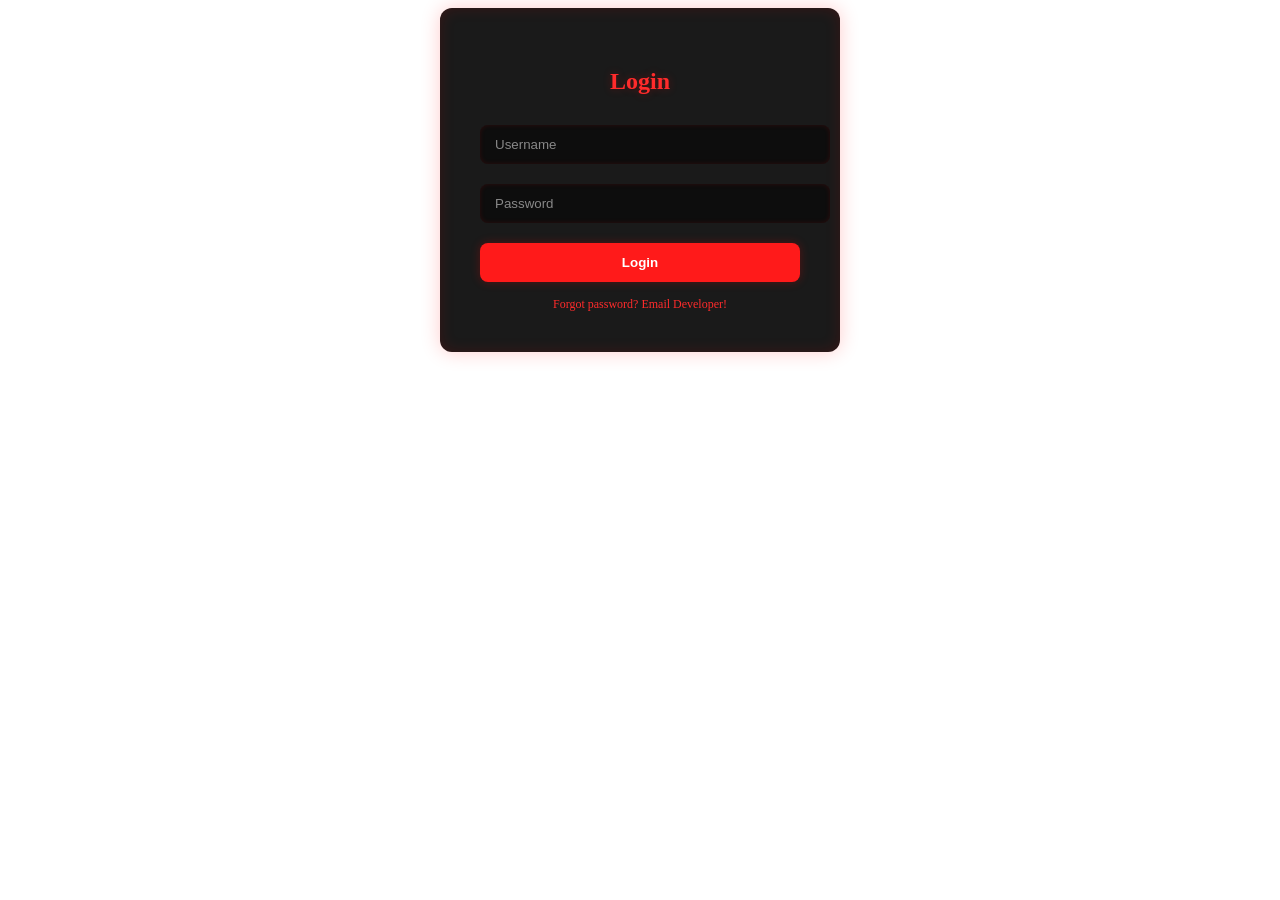
==== login.html @ 31db5f27 "update" ====
<!DOCTYPE html>
<html lang="en">
<head>
    <meta charset="UTF-8">
    <meta name="viewport" content="width=device-width, initial-scale=1.0">
    <title>Document</title>
    <link rel="stylesheet" href="login.css">
    <script src="function.js"></script>
</head>
<body>
    <center>
        <div class="login-form">
  <h2>Login</h2>
  <input type="text" id="username" placeholder="Username">
  <input type="password" id="password" placeholder="Password">
  <button onclick="login()">Login</button>
  <div class="links">
    <a href="#">Forgot password? Email Developer!</a>
  </div>
</div>
    </center>
</body>
</html>
---- login.css ----
.login-form {
    /* position: absolute; */
    /* top: 50%; */
    /* left: 50%; */
    /* transform: translate(50px, 50px); */
    background: #1a1a1a;
    padding: 40px;
    border-radius: 12px;
    width: 320px;
    box-shadow: 0 0 20px #ff000033, inset 0 0 15px #ff000022;
  }

  .login-form h2 {
    text-align: center;
    margin-bottom: 30px;
    font-size: 24px;
    color: #ff2b2b;
    text-shadow: 0 0 8px #ff000044;
  }

  .login-form input[type="text"],
  .login-form input[type="password"] {
    width: 100%;
    padding: 12px 15px;
    margin-bottom: 20px;
    border: none;
    border-radius: 8px;
    background: #0d0d0d;
    color: #fff;
    box-shadow: inset 0 0 5px #ff000022;
  }

  .login-form input[type="text"]::placeholder,
  .login-form input[type="password"]::placeholder {
    color: #888;
  }

  .login-form button {
    width: 100%;
    padding: 12px;
    border: none;
    border-radius: 8px;
    background: #ff1a1a;
    color: #fff;
    font-weight: bold;
    cursor: pointer;
    box-shadow: 0 0 10px #ff000044;
    transition: 0.3s;
  }

  .login-form button:hover {
    background: #ff4444;
    box-shadow: 0 0 15px #ff000099;
  }

  .login-form .links {
    margin-top: 15px;
    text-align: center;
    font-size: 12px;
  }

  .login-form .links a {
    color: #ff2b2b;
    text-decoration: none;
    transition: 0.2s;
  }

  .login-form .links a:hover {
    text-decoration: underline;
    color: #ff5555;
  }
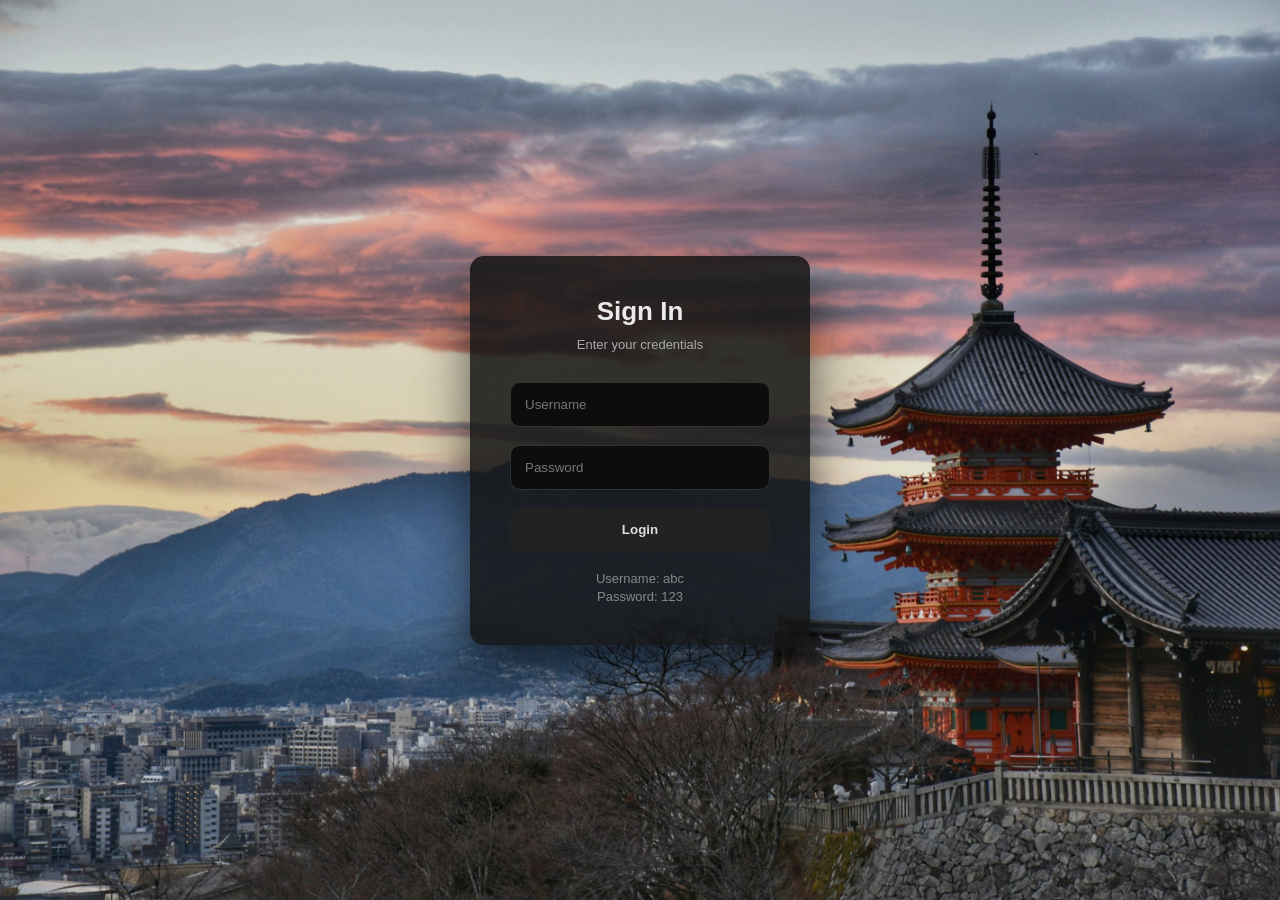
==== commit a4b62aec: "backup to github 2026" ====
--- a/login.html
+++ b/login.html
@@ -1,23 +1,33 @@
 <!DOCTYPE html>
 <html lang="en">
 <head>
-    <meta charset="UTF-8">
-    <meta name="viewport" content="width=device-width, initial-scale=1.0">
-    <title>Document</title>
-    <link rel="stylesheet" href="login.css">
-    <script src="function.js"></script>
+  <meta charset="UTF-8">
+  <meta name="viewport" content="width=device-width, initial-scale=1.0">
+  <title>Login</title>
+  <link rel="stylesheet" href="login.css">
+  <script src="function.js"></script>
 </head>
+
 <body>
-    <center>
-        <div class="login-form">
-  <h2>Login</h2>
-  <input type="text" id="username" placeholder="Username">
-  <input type="password" id="password" placeholder="Password">
-  <button onclick="login()">Login</button>
-  <div class="links">
-    <a href="#">Forgot password? Email Developer!</a>
+
+  <!-- Background overlay -->
+  <div class="bg-overlay"></div>
+
+  <div class="login-wrapper">
+    <div class="login-card">
+      <h2>Sign In</h2>
+      <p class="subtitle">Enter your credentials</p>
+
+      <input type="text" id="username" placeholder="Username">
+      <input type="password" id="password" placeholder="Password">
+
+      <button onclick="login()">Login</button>
+
+      <div class="links">
+        <a>Username: abc <br>Password: 123</a>
+      </div>
+    </div>
   </div>
-</div>
-    </center>
+
 </body>
-</html>+</html>
--- a/login.css
+++ b/login.css
@@ -1,71 +1,109 @@
-  .login-form {
-    /* position: absolute; */
-    /* top: 50%; */
-    /* left: 50%; */
-    /* transform: translate(50px, 50px); */
-    background: #1a1a1a;
-    padding: 40px;
-    border-radius: 12px;
-    width: 320px;
-    box-shadow: 0 0 20px #ff000033, inset 0 0 15px #ff000022;
-  }
+* {
+  box-sizing: border-box;
+  font-family: "Segoe UI", Arial, sans-serif;
+}
 
-  .login-form h2 {
-    text-align: center;
-    margin-bottom: 30px;
-    font-size: 24px;
-    color: #ff2b2b;
-    text-shadow: 0 0 8px #ff000044;
-  }
+body {
+  margin: 0;
+  min-height: 100vh;
+  background: url("./login.jpg") center / cover no-repeat fixed;
+  display: flex;
+  align-items: center;
+  justify-content: center;
+  color: white;
+}
 
-  .login-form input[type="text"],
-  .login-form input[type="password"] {
-    width: 100%;
-    padding: 12px 15px;
-    margin-bottom: 20px;
-    border: none;
-    border-radius: 8px;
-    background: #0d0d0d;
-    color: #fff;
-    box-shadow: inset 0 0 5px #ff000022;
-  }
+/* Black overlay */
+.bg-overlay {
+  position: fixed;
+  inset: 0;
+  background: rgba(0,0,0,0.1);
+  z-index: 0;
+  pointer-events: none;
+}
 
-  .login-form input[type="text"]::placeholder,
-  .login-form input[type="password"]::placeholder {
-    color: #888;
-  }
+/* Center wrapper */
+.login-wrapper {
+  position: relative;
+  z-index: 1;
+  width: 100%;
+  display: flex;
+  justify-content: center;
+  padding: 20px;
+}
 
-  .login-form button {
-    width: 100%;
-    padding: 12px;
-    border: none;
-    border-radius: 8px;
-    background: #ff1a1a;
-    color: #fff;
-    font-weight: bold;
-    cursor: pointer;
-    box-shadow: 0 0 10px #ff000044;
-    transition: 0.3s;
-  }
+/* Card */
+.login-card {
+  background: rgba(20,20,20,0.85);
+  padding: 40px;
+  width: 340px;
+  border-radius: 14px;
+  box-shadow: 0 25px 50px rgba(0,0,0,0.6);
+  text-align: center;
+}
 
-  .login-form button:hover {
-    background: #ff4444;
-    box-shadow: 0 0 15px #ff000099;
-  }
+/* Title */
+.login-card h2 {
+  margin: 0;
+  font-size: 26px;
+  color: #eaeaea;
+}
 
-  .login-form .links {
-    margin-top: 15px;
-    text-align: center;
-    font-size: 12px;
-  }
+.subtitle {
+  margin: 10px 0 30px;
+  font-size: 13px;
+  color: #aaa;
+}
 
-  .login-form .links a {
-    color: #ff2b2b;
-    text-decoration: none;
-    transition: 0.2s;
-  }
+/* Inputs */
+.login-card input {
+  width: 100%;
+  padding: 14px;
+  margin-bottom: 18px;
+  border: 1px solid #333;
+  border-radius: 10px;
+  background: #0d0d0d;
+  color: #fff;
+  outline: none;
+}
 
-  .login-form .links a:hover {
-    text-decoration: underline;
-    color: #ff5555;
-  }+.login-card input::placeholder {
+  color: #777;
+}
+
+.login-card input:focus {
+  border-color: #555;
+}
+
+/* Button */
+.login-card button {
+  width: 100%;
+  padding: 14px;
+  border: none;
+  border-radius: 10px;
+  background: #222;
+  color: #ddd;
+  font-weight: 600;
+  cursor: pointer;
+  transition: 0.25s ease;
+}
+
+.login-card button:hover {
+  background: #333;
+}
+
+/* Links */
+.links {
+  margin-top: 18px;
+}
+
+.links a {
+  font-size: 13px;
+  color: #888;
+  text-decoration: none;
+}
+
+.links a:hover {
+  color: #bbb;
+  text-decoration: underline;
+}
